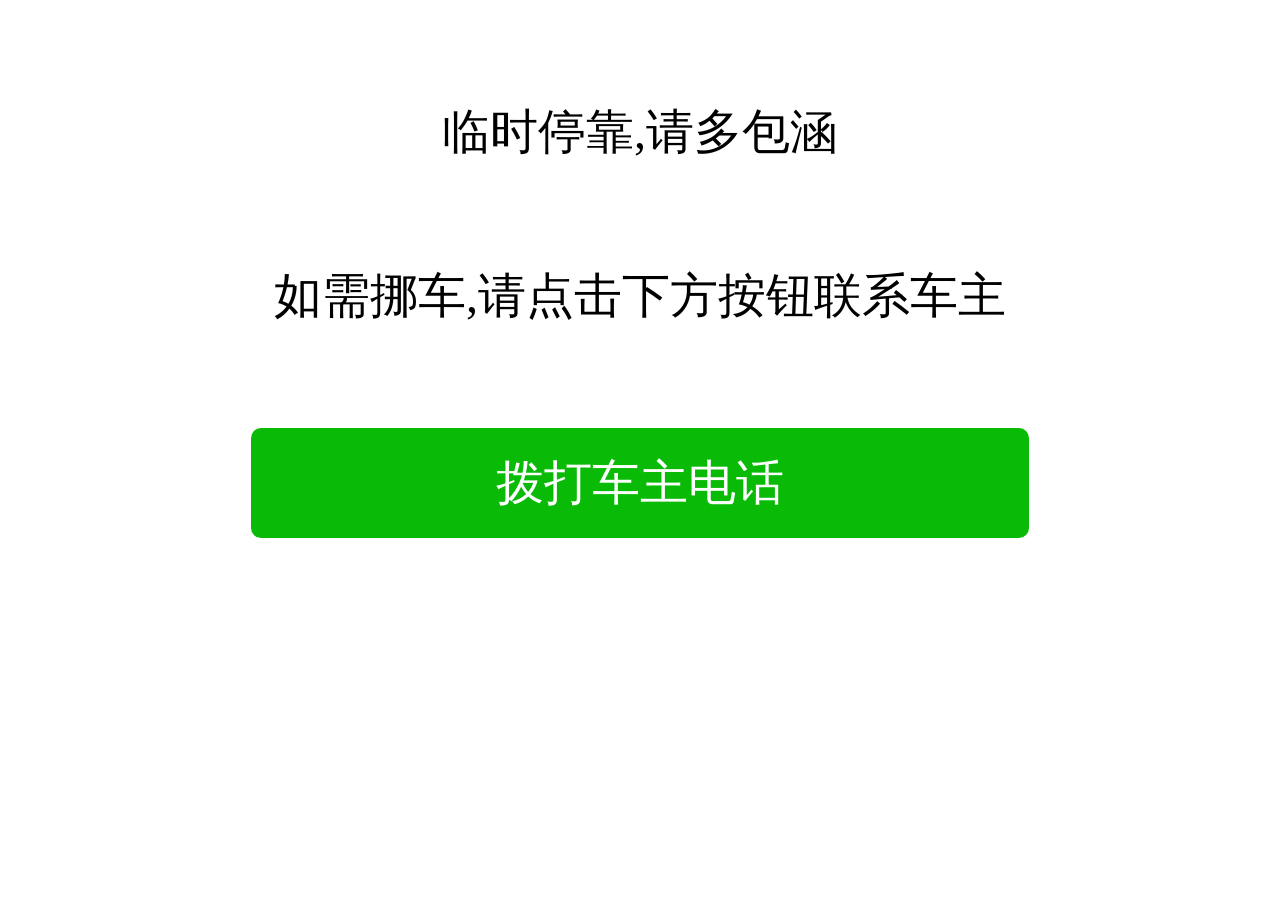
==== index.html @ 5267570c "update" ====
<!DOCTYPE html>
<html lang="en">

<head>
    <meta charset="UTF-8">
    <title>挪车电话</title>
    <link rel="stylesheet" href="./index.css">
</head>

<body>
    <div class="main">
        <p>临时停靠,请多包涵</p>
        <p>如需挪车,请点击下方按钮联系车主</p>
        <div class="phone">
            <p> <a href="tel:15639700383">拨打车主电话</a></p><br>
        </div>
        <!-- <div class="sms">
            <a href="sms:15639700383?body=你好,下来挪下车吧">发送短信提醒挪车</a>
        </div> -->
    </div>

</body>

</html>
---- index.css ----
.body,
div,
a,
button,
p {
    margin: 0;
    padding: 0;
}

a {
    text-decoration: none;
    color: #fff;
    font-size: 48px;
}

p {
    text-align: center;
    margin-bottom: 100px;
}

body {
    background-color: #fff;
}

.main {
    width: 100%;
    margin: 0 auto;
    position: relative;
    margin-top: 100px;
    font-size: 48px;
}

.phone {
    margin: 0 auto;
    width: 60%;
    height: 90px;
    line-height: 90px;
    background-color: #09bb07;
    padding: 10px;
    border-radius: 10px;
    margin-bottom: 20px;
    text-align: center;
}
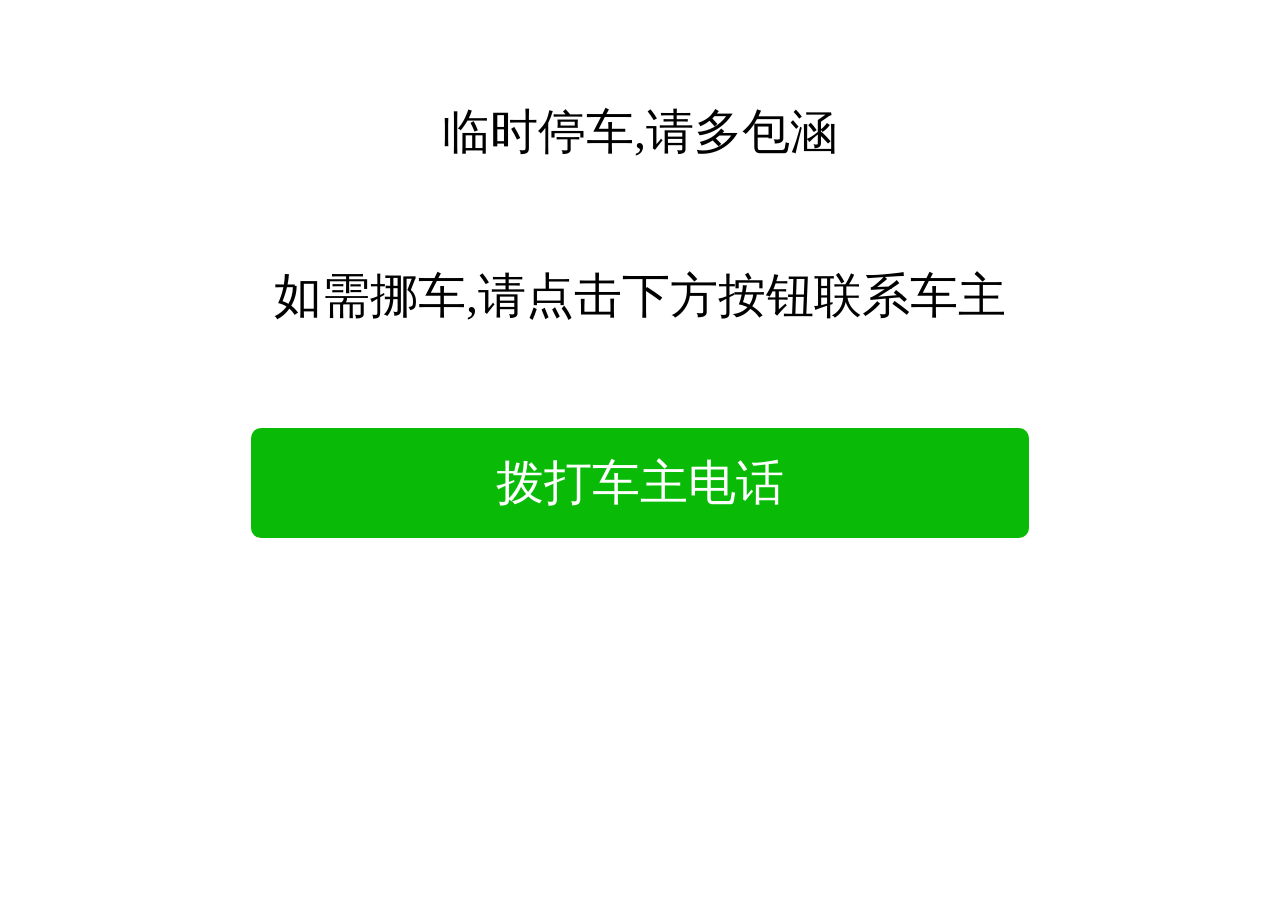
==== commit a193f477: "update" ====
--- a/index.html
+++ b/index.html
@@ -9,14 +9,11 @@
 
 <body>
     <div class="main">
-        <p>临时停靠,请多包涵</p>
+        <p>临时停车,请多包涵</p>
         <p>如需挪车,请点击下方按钮联系车主</p>
         <div class="phone">
             <p> <a href="tel:15639700383">拨打车主电话</a></p><br>
         </div>
-        <!-- <div class="sms">
-            <a href="sms:15639700383?body=你好,下来挪下车吧">发送短信提醒挪车</a>
-        </div> -->
     </div>
 
 </body>
--- a/index.css
+++ b/index.css
@@ -5,12 +5,6 @@
 p {
     margin: 0;
     padding: 0;
-}
-
-a {
-    text-decoration: none;
-    color: #fff;
-    font-size: 48px;
 }
 
 p {
@@ -30,8 +24,11 @@
     font-size: 48px;
 }
 
-.phone {
-    margin: 0 auto;
+a {
+    display: inline-block;
+    text-decoration: none;
+    color: #fff;
+    font-size: 48px;
     width: 60%;
     height: 90px;
     line-height: 90px;
@@ -40,4 +37,12 @@
     border-radius: 10px;
     margin-bottom: 20px;
     text-align: center;
+}
+
+a:active {
+    background-color: #0abb0781;
+}
+
+a:active a {
+    color: #111;
 }
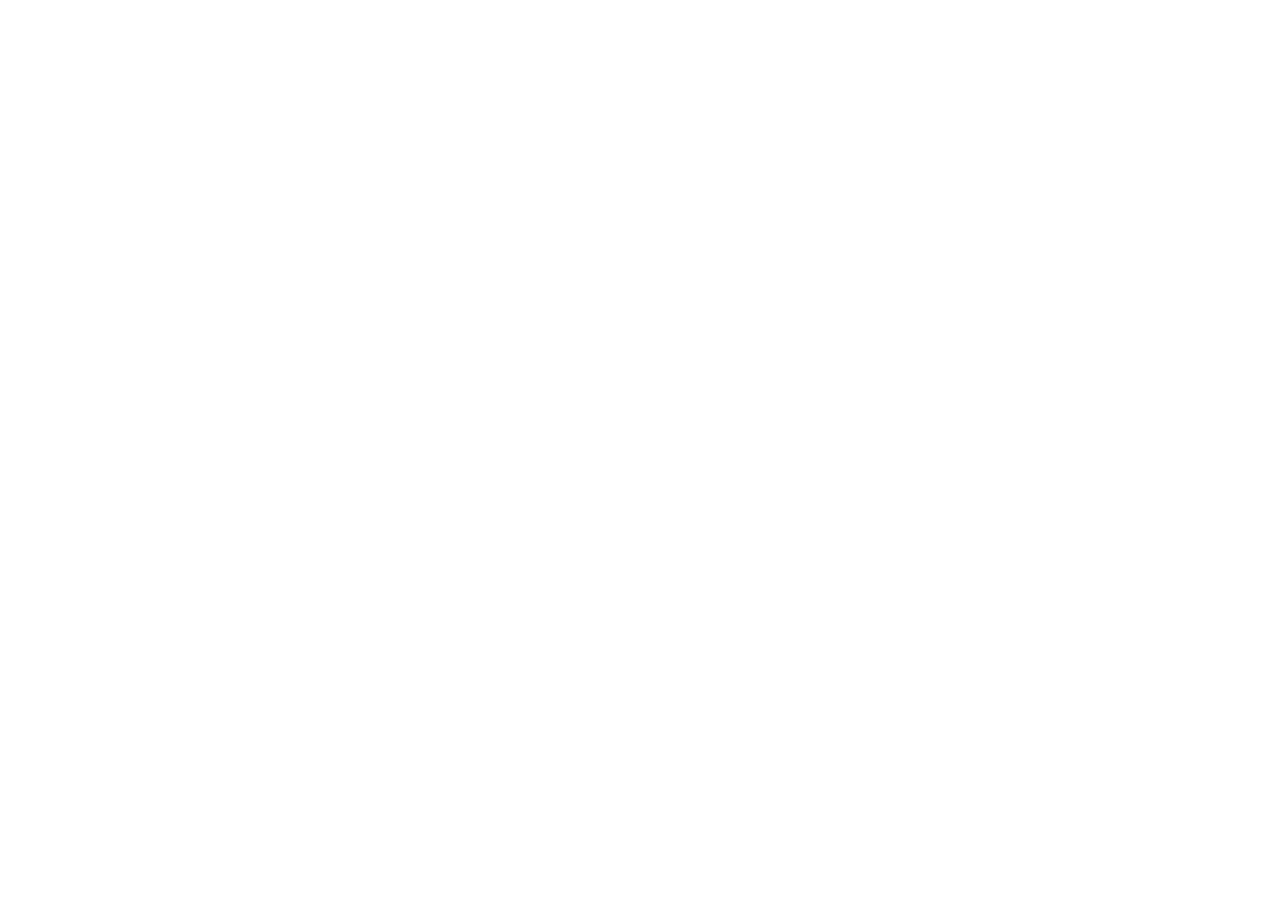
==== commit 3105ab30: "Update index.html" ====
--- a/index.html
+++ b/index.html
@@ -8,14 +8,8 @@
 </head>
 
 <body>
-    <div class="main">
-        <p>临时停车,请多包涵</p>
-        <p>如需挪车,请点击下方按钮联系车主</p>
-        <div class="phone">
-            <p> <a href="tel:15639700383">拨打车主电话</a></p><br>
-        </div>
-    </div>
+    <audio  src="../介绍.mp4">音频</audio>
 
 </body>
 
-</html>+</html>
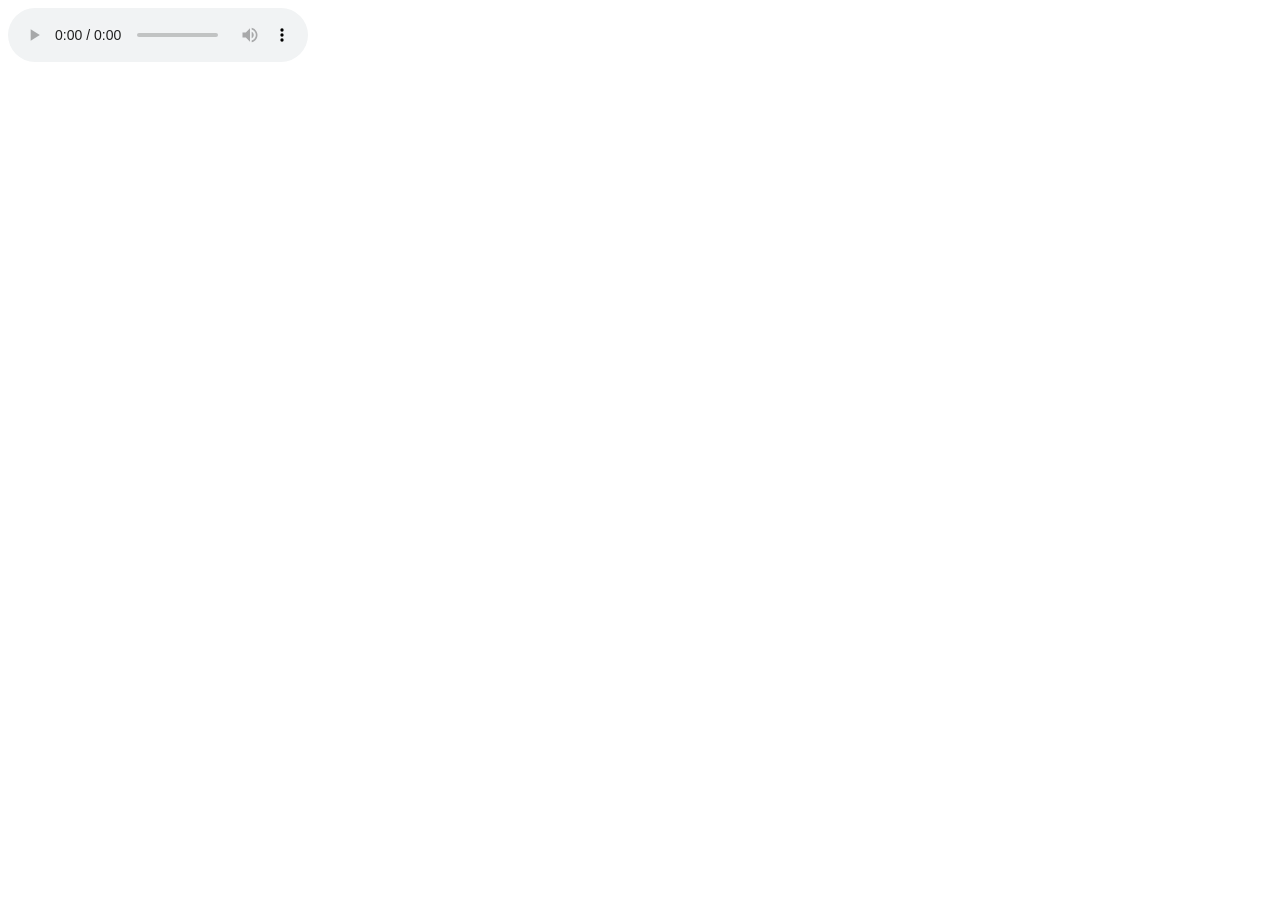
==== commit b44517b1: "Update index.html" ====
--- a/index.html
+++ b/index.html
@@ -3,12 +3,17 @@
 
 <head>
     <meta charset="UTF-8">
-    <title>挪车电话</title>
-    <link rel="stylesheet" href="./index.css">
+    <title>产品介绍</title>
+<!--     <link rel="stylesheet" href="./index.css"> -->
 </head>
 
 <body>
-    <audio  src="../介绍.mp4">音频</audio>
+<!--   <div class="main"> -->
+        <audio controls="controls">
+            <source src="1.mp3" type="audio/mp3">
+          Your browser does not support the audio tag.
+          </audio>
+<!--     </div> -->
 
 </body>
 
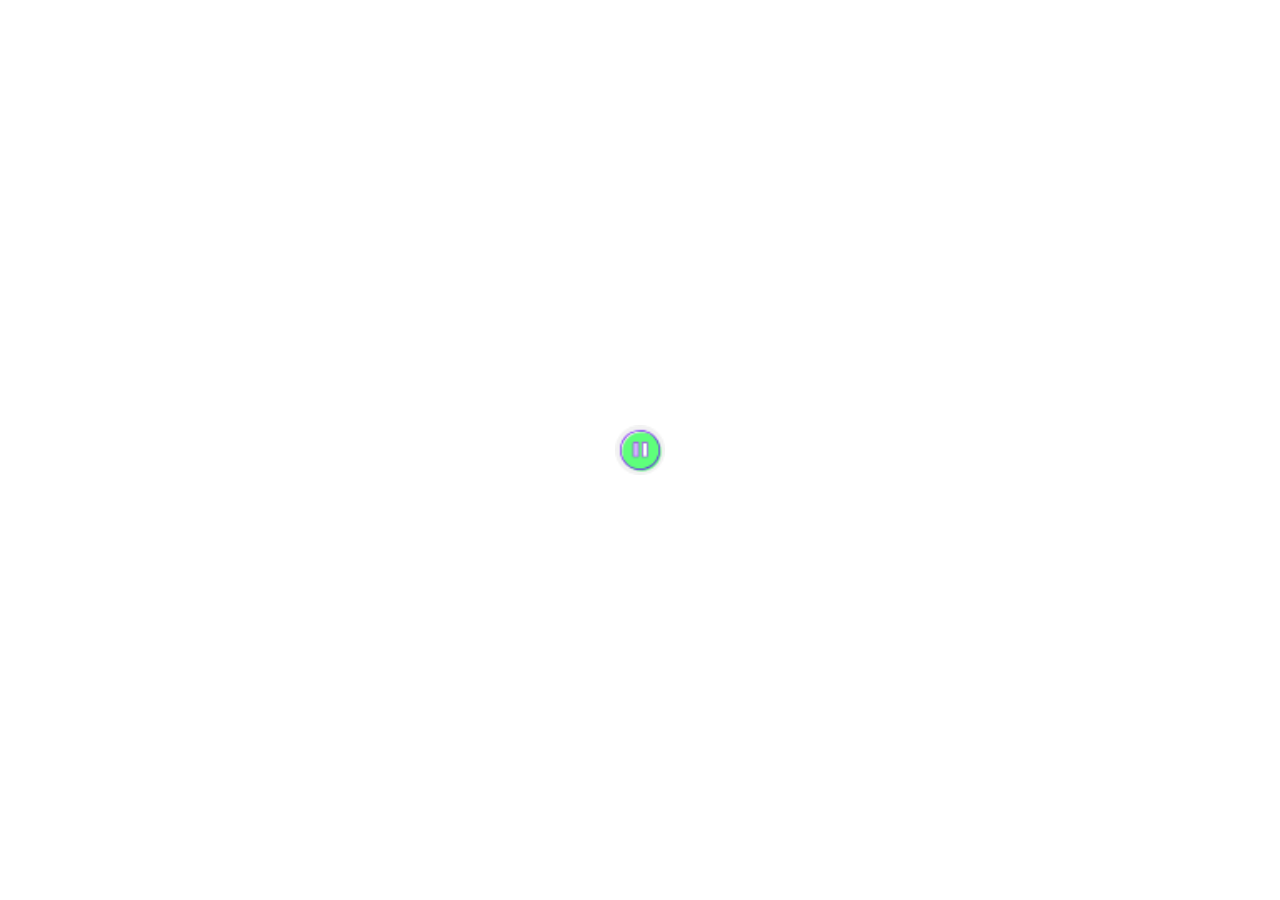
==== commit 6271ea3e: "update" ====
--- a/index.html
+++ b/index.html
@@ -1,20 +1,72 @@
 <!DOCTYPE html>
-<html lang="en">
+<html>
 
 <head>
     <meta charset="UTF-8">
-    <title>产品介绍</title>
-<!--     <link rel="stylesheet" href="./index.css"> -->
+    <title></title>
+    <script src="js/jquery-2.1.0.js" type="text/javascript" charset="utf-8"></script>
+    <meta name="viewport" content="width=device-width,initial-scale=1,minimum-scale=1,maximum-scale=1,user-scalable=no" />
 </head>
+<style type="text/css">
+    body {
+        background: #fff;
+        display: -webkit-flex;
+        display: flex;
+    }
+    
+    .btn-audio {
+        position: absolute;
+        top: 50%;
+        left: 50%;
+        transform: translate(-50%, -50%);
+        width: 50px;
+        height: 50px;
+        background: url(img/voice_stop.png) no-repeat center bottom;
+        background-size: cover;
+    }
+</style>
 
 <body>
-<!--   <div class="main"> -->
-        <audio controls="controls">
-            <source src="1.mp3" type="audio/mp3">
-          Your browser does not support the audio tag.
-          </audio>
-<!--     </div> -->
+    <div class="btn-audio">
+        <audio id="mp3Btn">
+				<source src="GG.mp3" type="audio/mpeg" />
+			</audio>
+    </div>
+
+    <script type="text/javascript">
+        $(function() {
+            //播放完毕
+            $('#mp3Btn').on('ended', function() {
+                    console.log("音频已播放完成");
+                    $('.btn-audio').css({
+                        'background': 'url(img/voice_stop.png) no-repeat center bottom',
+                        'background-size': 'cover'
+                    });
+                })
+                //播放器控制
+            var audio = document.getElementById('mp3Btn');
+            audio.volume = .3;
+            $('.btn-audio').click(function() {
+                event.stopPropagation(); //防止冒泡
+                if (audio.paused) { //如果当前是暂停状态
+                    $('.btn-audio').css({
+                        'background': 'url(img/voice_play.png) no-repeat center bottom',
+                        'background-size': 'cover'
+                    });
+                    audio.play(); //播放
+                    return;
+                } else { //当前是播放状态
+                    $('.btn-audio').css({
+                        'background': 'url(img/voice_stop.png) no-repeat center bottom',
+                        'background-size': 'cover'
+                    });
+                    audio.pause(); //暂停
+                }
+            });
+        })
+    </script>
+
 
 </body>
 
-</html>
+</html>
